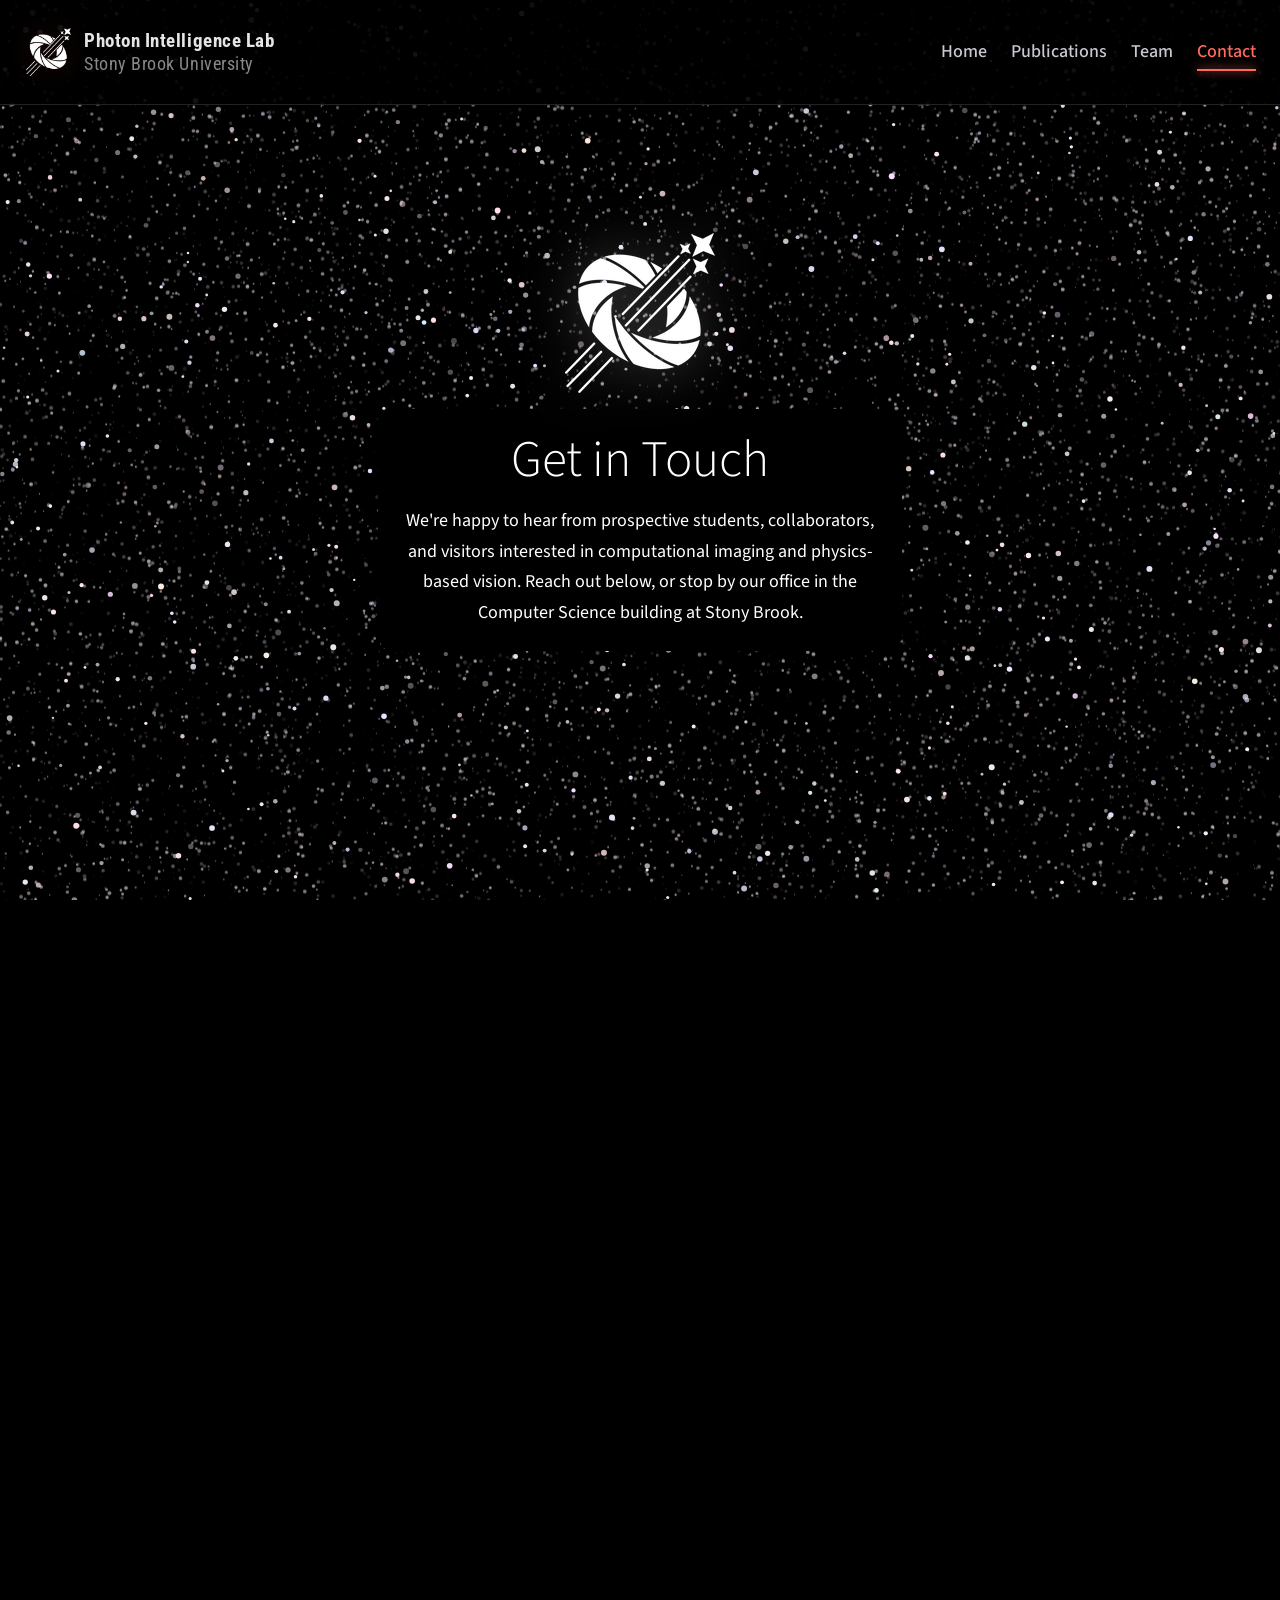
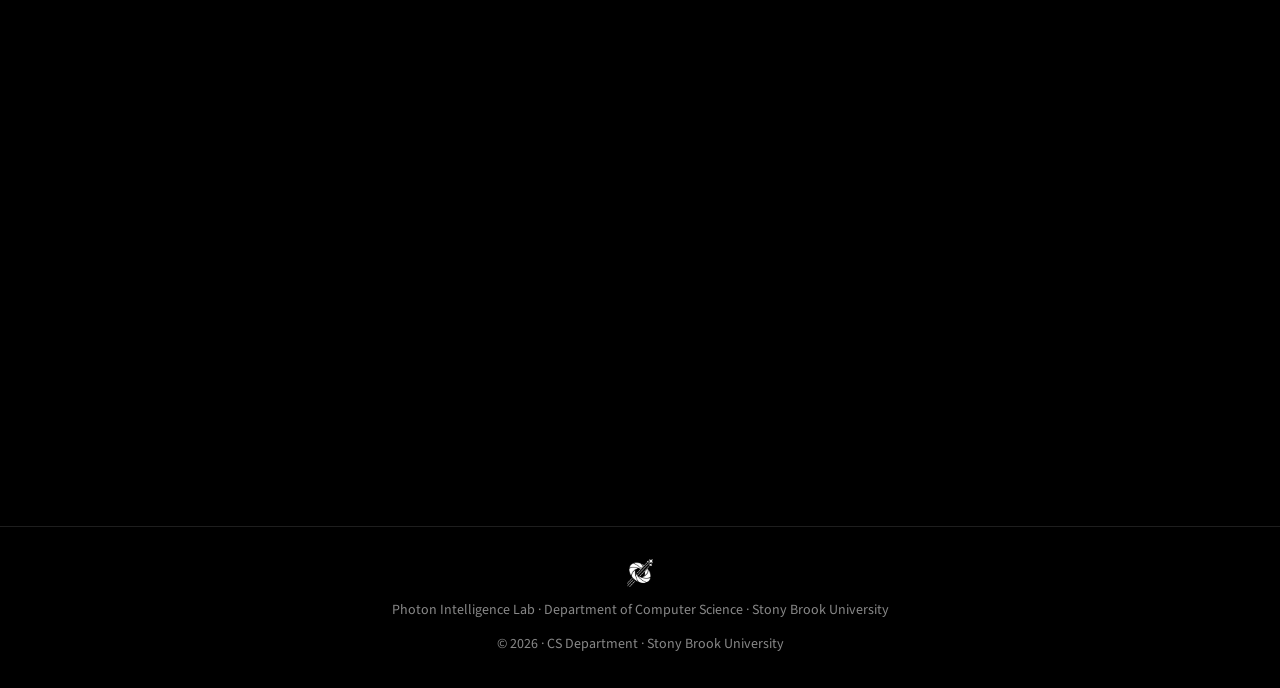
==== contact.html @ 475ad688 "Tag chips: wrap to two rows on team cards, wrap the publications explore box, and stop black scrollb" ====
<!DOCTYPE html>
<!-- data-theme, class="no-anim" and the inline background are set statically
     (not by JS) so first paint is already correct — see site-theme.css/js
     for what no-anim suppresses and when it's lifted. -->
<html lang="en" data-theme="dark" class="no-anim" style="background:#000">
<head>
  <meta charset="UTF-8">
  <meta name="viewport" content="width=device-width, initial-scale=1.0">
  <meta name="color-scheme" content="dark">
  <meta name="description" content="Contact the Photon Intelligence Lab (Φ Lab) at Stony Brook University — research in computational imaging, polarization, NLOS, and neural rendering.">
  <meta name="robots" content="noindex, nofollow">
  <title>Contact — Φ Lab | Photon Intelligence Lab</title>
  <link rel="preconnect" href="https://fonts.googleapis.com">
  <link rel="preconnect" href="https://fonts.gstatic.com" crossorigin>
  <link href="https://fonts.googleapis.com/css2?family=Source+Sans+3:wght@300;400;600;700&family=Roboto+Condensed:wght@400;700&display=optional" rel="stylesheet">
  <script src="https://unpkg.com/lucide@latest/dist/umd/lucide.js"></script>
  <style>
    /* ============= DESIGN TOKENS ============= */
    /* Art direction: Dark-mode photonics — scientific, futuristic, SBU-branded
       Palette: SBU Navy + Turquoise accent on near-black surfaces
       Typography: Cabinet Grotesk (display) + Inter (body) — clean technical feel
       Density: spacious, atmospheric */

    :root {
      --text-xs:   clamp(0.75rem,  0.7rem  + 0.25vw, 0.875rem);
      --text-sm:   clamp(0.875rem, 0.8rem  + 0.35vw, 1rem);
      --text-base: clamp(1rem,     0.95rem + 0.25vw, 1.125rem);
      --text-lg:   clamp(1.125rem, 1rem    + 0.75vw, 1.5rem);
      --text-xl:   clamp(1.5rem,   1.2rem  + 1.25vw, 2.25rem);
      --text-2xl:  clamp(2rem,     1.2rem  + 2.5vw,  3.5rem);
      --text-3xl:  clamp(2.5rem,   1rem    + 4vw,    5rem);

      --space-1:  0.25rem;
      --space-2:  0.5rem;
      --space-3:  0.75rem;
      --space-4:  1rem;
      --space-5:  1.25rem;
      --space-6:  1.5rem;
      --space-8:  2rem;
      --space-10: 2.5rem;
      --space-12: 3rem;
      --space-16: 4rem;
      --space-20: 5rem;
      --space-24: 6rem;
      --space-32: 8rem;

      --font-display: 'Cabinet Grotesk', 'Inter', sans-serif;
      --font-body: 'Inter', 'Helvetica Neue', sans-serif;
      --font-mono: 'JetBrains Mono', monospace;

      --radius-sm: 0.375rem;
      --radius-md: 0.5rem;
      --radius-lg: 0.75rem;
      --radius-xl: 1rem;
      --radius-full: 9999px;

      --transition-interactive: 180ms cubic-bezier(0.16, 1, 0.3, 1);

      /* Overridden by site-theme.css's :root (loaded after this block, same
         specificity) — kept in sync here only so this value isn't misleading
         to read; site-theme.css's --content-wide is the single source of
         truth every page's panel derives from. */
      --content-wide: 1280px;
    }

    /* Dark mode (primary) */
    :root, [data-theme="dark"] {
      --color-bg:             #000000;
      --color-surface:        #0a0a0a;
      --color-surface-2:      #111111;
      --color-surface-offset: #0d0d0d;
      --color-surface-dynamic: #1a1a1a;
      --color-divider:        #1f1f1f;
      --color-border:         #2a2a2a;
      --color-text:           #e5e5e5;
      --color-text-muted:     #888888;
      --color-text-faint:     #505050;
      --color-text-inverse:   #000000;
      --color-primary:        #1791AD;
      --color-primary-hover:  #20b2d4;
      --color-primary-active: #0e6f87;
      --color-primary-glow:   rgba(23, 145, 173, 0.15);
      --color-accent-red:     #990000;
      --color-accent-red-soft: rgba(153, 0, 0, 0.3);
      --shadow-sm: 0 1px 2px rgba(0,0,0,0.4);
      --shadow-md: 0 4px 12px rgba(0,0,0,0.5);
      --shadow-lg: 0 12px 32px rgba(0,0,0,0.6);
    }

    /* Light mode */
    [data-theme="light"] {
      --color-bg:             #f5f7fa;
      --color-surface:        #ffffff;
      --color-surface-2:      #f0f2f5;
      --color-surface-offset: #e8ecf0;
      --color-surface-dynamic: #dde2e8;
      --color-divider:        #d1d8e0;
      --color-border:         #c4cdd8;
      --color-text:           #0f1520;
      --color-text-muted:     #4a5568;
      --color-text-faint:     #8892a4;
      --color-text-inverse:   #f5f7fa;
      --color-primary:        #0e6f87;
      --color-primary-hover:  #0a5a6e;
      --color-primary-active: #084a5a;
      --color-primary-glow:   rgba(14, 111, 135, 0.1);
      --color-accent-red:     #990000;
      --color-accent-red-soft: rgba(153, 0, 0, 0.1);
      --shadow-sm: 0 1px 2px rgba(0,0,0,0.06);
      --shadow-md: 0 4px 12px rgba(0,0,0,0.08);
      --shadow-lg: 0 12px 32px rgba(0,0,0,0.12);
    }

    /* ============= BASE RESET ============= */
    *, *::before, *::after { box-sizing: border-box; margin: 0; padding: 0; }
    html {
      -webkit-font-smoothing: antialiased;
      -moz-osx-font-smoothing: grayscale;
      text-rendering: optimizeLegibility;
      scroll-behavior: smooth;
      scroll-padding-top: var(--space-16);
    }
    body {
      min-height: 100dvh;
      line-height: 1.6;
      font-family: var(--font-body);
      font-size: var(--text-base);
      color: var(--color-text);
      background-color: var(--color-bg);
      overflow-x: hidden;
    }
    img, picture, video, canvas, svg { display: block; max-width: 100%; height: auto; }
    input, button, textarea, select { font: inherit; color: inherit; }
    h1, h2, h3, h4, h5, h6 { text-wrap: balance; line-height: 1.15; }
    p, li, figcaption { text-wrap: pretty; max-width: 72ch; }
    ::selection { background: rgba(23, 145, 173, 0.3); color: var(--color-text); }
    :focus-visible { outline: 2px solid var(--color-primary); outline-offset: 3px; border-radius: var(--radius-sm); }
    @media (prefers-reduced-motion: reduce) {
      *, *::before, *::after { animation-duration: 0.01ms !important; animation-iteration-count: 1 !important; transition-duration: 0.01ms !important; scroll-behavior: auto !important; }
    }
    button { cursor: pointer; background: none; border: none; }
    a { color: var(--color-primary); text-decoration: none; transition: color var(--transition-interactive); }
    a:hover { color: var(--color-primary-hover); }
    .sr-only { position: absolute; width: 1px; height: 1px; padding: 0; margin: -1px; overflow: hidden; clip: rect(0,0,0,0); white-space: nowrap; border-width: 0; }


    /* ============= HEADER ============= */
    .header--scrolled { box-shadow: var(--shadow-md); }
    .header-actions { display: flex; align-items: center; gap: var(--space-4); }
    .theme-toggle {
      width: 36px; height: 36px;
      display: flex; align-items: center; justify-content: center;
      border-radius: var(--radius-md);
      color: var(--color-text-muted);
      transition: color var(--transition-interactive), background var(--transition-interactive);
    }
    .theme-toggle:hover { color: var(--color-text); background: var(--color-surface-dynamic); }

    /* ============= HERO ============= */
    .hero {
      position: relative;
      z-index: 1;
      min-height: 60vh;
      display: flex;
      flex-direction: column;
      align-items: center;
      justify-content: center;
      text-align: center;
      padding: clamp(var(--space-16), 10vw, var(--space-32)) var(--space-6);
    }
    .hero h1 {
      font-family: var(--font-display);
      font-size: var(--text-2xl);
      font-weight: 700;
      color: var(--color-text);
      margin-bottom: var(--space-4);
    }
    .hero p {
      font-size: var(--text-base);
      color: var(--color-text-muted);
      max-width: 52ch;
      margin: 0 auto;
      line-height: 1.7;
    }
    /* The heading + intro sit directly on the starfield backdrop; a tight,
       pure-black, fully-opaque rounded box (no border) keeps them legible
       over dense star clusters, matching the homepage hero treatment
       (.hv-hero-copy in src/home.css). */
    .hero-copy-box {
      background: #000;
      border-radius: 16px;
      padding: clamp(0.85rem, 2vw, 1.4rem) clamp(1.1rem, 2.4vw, 1.75rem);
      width: fit-content;
      max-width: 100%;
      margin: 0 auto;
    }
    .hero-copy-box h1,
    .hero-copy-box p {
      color: #ffffff;
    }

    /* ============= MAIN CONTENT ============= */
    .main-content {
      position: relative;
      z-index: 1;
      max-width: var(--content-wide);
      margin: 0 auto;
      padding: 0 var(--space-6) var(--space-16);
    }
    .content-grid {
      display: grid;
      grid-template-columns: 1fr 1fr;
      gap: var(--space-8);
      align-items: start;
    }
    @media (max-width: 768px) {
      .content-grid { grid-template-columns: 1fr; }
    }

    /* ============= CONTACT INFO PANEL ============= */
    .info-panel {
      display: flex;
      flex-direction: column;
      gap: var(--space-6);
    }
    .info-card {
      background: var(--color-surface);
      border: 1px solid var(--color-border);
      border-radius: var(--radius-lg);
      padding: var(--space-6);
      transition: border-color var(--transition-interactive), box-shadow var(--transition-interactive);
    }
    .info-card:hover {
      border-color: oklch(from var(--color-primary) l c h / 0.4);
      box-shadow: 0 0 20px var(--color-primary-glow);
    }
    .info-card h3 {
      font-family: var(--font-display);
      font-size: var(--text-lg);
      font-weight: 700;
      margin-bottom: var(--space-4);
      color: var(--color-text);
    }
    .profile-pic {
      width: 80px;
      height: 80px;
      border-radius: 50%;
      object-fit: cover;
      border: 2px solid var(--color-border);
      margin-bottom: var(--space-4);
      transition: border-color 0.3s ease, box-shadow 0.3s ease;
    }
    .info-card:hover .profile-pic {
      border-color: var(--color-primary);
      box-shadow: 0 0 16px var(--color-primary-glow);
    }
    .info-item {
      display: flex;
      align-items: flex-start;
      gap: var(--space-3);
      margin-bottom: var(--space-3);
    }
    .info-item:last-child { margin-bottom: 0; }
    .info-item .icon-wrap {
      flex-shrink: 0;
      width: 20px;
      height: 20px;
      color: var(--color-primary);
      margin-top: 2px;
    }
    .info-item .icon-wrap svg { width: 20px; height: 20px; }
    .info-item .info-text { color: var(--color-text-muted); font-size: var(--text-sm); line-height: 1.6; }
    .info-item .info-text strong { color: var(--color-text); font-weight: 600; }
    .info-item .info-text a { color: var(--color-primary); }

    /* Social links */
    .social-links {
      display: flex;
      gap: var(--space-3);
      margin-top: var(--space-4);
    }
    .social-link {
      display: flex;
      align-items: center;
      justify-content: center;
      width: 40px;
      height: 40px;
      border-radius: var(--radius-md);
      border: 1px solid var(--color-border);
      color: var(--color-text-muted);
      transition: color var(--transition-interactive), border-color var(--transition-interactive), background var(--transition-interactive), box-shadow var(--transition-interactive);
    }
    .social-link:hover {
      color: var(--color-primary);
      border-color: var(--color-primary);
      background: var(--color-primary-glow);
      box-shadow: 0 0 12px var(--color-primary-glow);
    }

    /* Positions badge / hiring section */
    .positions-banner {
      background: linear-gradient(135deg, var(--color-primary-glow), var(--color-accent-red-soft));
      border: 1px solid oklch(from var(--color-primary) l c h / 0.3);
      border-radius: var(--radius-lg);
      padding: var(--space-5) var(--space-6);
    }
    .hiring-headline-row {
      display: flex;
      align-items: flex-start;
      gap: var(--space-4);
    }
    .positions-banner .pulse-dot {
      width: 10px; height: 10px;
      margin-top: 0.4em;
      border-radius: 50%;
      background: #22c55e;
      box-shadow: 0 0 8px rgba(34, 197, 94, 0.5);
      animation: pulse-dot 2s ease-in-out infinite;
      flex-shrink: 0;
    }
    @keyframes pulse-dot {
      0%, 100% { box-shadow: 0 0 8px rgba(34, 197, 94, 0.5); }
      50% { box-shadow: 0 0 16px rgba(34, 197, 94, 0.8); }
    }
    .hiring-headline {
      font-size: var(--text-sm);
      color: var(--color-text);
      line-height: 1.5;
    }
    .positions-banner a { font-weight: 600; }
    .hiring-toggle {
      font: inherit;
      font-weight: 600;
      color: var(--color-primary);
      background: none;
      border: none;
      padding: 0;
      margin: 0;
      cursor: pointer;
      text-decoration: underline;
      text-underline-offset: 2px;
    }
    .hiring-toggle:hover,
    .hiring-toggle:focus-visible {
      color: var(--color-text);
    }
    .hiring-toggle:focus-visible {
      outline: 2px solid var(--color-primary);
      outline-offset: 2px;
      border-radius: 2px;
    }
    .hiring-details {
      display: flex;
      flex-direction: column;
      gap: var(--space-3);
      margin-top: var(--space-4);
      padding-top: var(--space-4);
      border-top: 1px solid oklch(from var(--color-primary) l c h / 0.2);
      animation: hiring-details-in 0.2s ease;
    }
    /* display:flex above outranks the UA [hidden]{display:none} rule, so the
       collapsed-by-default state needs this explicit override to actually hide. */
    .hiring-details[hidden] {
      display: none;
    }
    .hiring-details p {
      font-size: var(--text-sm);
      color: var(--color-text-muted);
      line-height: 1.6;
    }
    /* .hiring-details renders on the white .positions-banner card (see
       site-theme.css .page-contact .positions-banner), not on the dark
       surface --color-text was tuned for — pin the lead-in labels to the
       panel ink color so they don't wash out to near-white-on-white. */
    .hiring-details p strong { color: var(--panel-ink-strong, #101014); }
    @keyframes hiring-details-in {
      from { opacity: 0; transform: translateY(-4px); }
      to { opacity: 1; transform: translateY(0); }
    }

    /* ============= FORM PANEL ============= */
    .form-panel {
      background: var(--color-surface);
      border: 1px solid var(--color-border);
      border-radius: var(--radius-xl);
      overflow: hidden;
      transition: border-color var(--transition-interactive), box-shadow var(--transition-interactive);
      /* Align with the left column: stretch to the grid row's full height
         (the info column sets it) and let the embedded form fill the rest,
         so both columns share the same top AND bottom edge. */
      align-self: stretch;
      display: flex;
      flex-direction: column;
    }
    .form-panel:hover {
      border-color: oklch(from var(--color-primary) l c h / 0.3);
      box-shadow: 0 0 30px var(--color-primary-glow);
    }
    .form-header {
      padding: var(--space-6);
      border-bottom: 1px solid var(--color-divider);
    }
    .form-header h2 {
      font-family: var(--font-display);
      font-size: var(--text-xl);
      font-weight: 700;
      margin-bottom: var(--space-2);
    }
    .form-header p {
      font-size: var(--text-sm);
      color: var(--color-text-muted);
    }
    .form-embed {
      display: block; /* inline iframes add a stray baseline gap below */
      width: 100%;
      flex: 1 1 auto;
      min-height: 600px;
      border: none;
      background: transparent;
    }
    [data-theme="dark"] .form-embed {
      filter: invert(0.88) hue-rotate(180deg);
    }
    [data-theme="light"] .form-embed {
      filter: none;
    }
    .form-placeholder {
      padding: var(--space-8) var(--space-6);
      text-align: center;
      color: var(--color-text-muted);
    }
    .form-placeholder .form-icon {
      width: 48px; height: 48px;
      margin: 0 auto var(--space-4);
      color: var(--color-primary);
      opacity: 0.6;
    }
    .form-placeholder p { margin: 0 auto; font-size: var(--text-sm); }
    .form-placeholder .embed-instruction {
      font-family: var(--font-mono);
      font-size: var(--text-xs);
      color: var(--color-text-faint);
      background: var(--color-surface-offset);
      padding: var(--space-3) var(--space-4);
      border-radius: var(--radius-md);
      margin-top: var(--space-4);
      display: inline-block;
      word-break: break-all;
    }

    /* ============= FOOTER ============= */
    .footer {
      position: relative;
      z-index: 1;
      border-top: 1px solid var(--color-divider);
      padding: var(--space-8) var(--space-6);
      text-align: center;
    }
    .footer-inner {
      max-width: var(--content-wide);
      margin: 0 auto;
      display: flex;
      flex-direction: column;
      align-items: center;
      gap: var(--space-3);
    }
    .footer-logos {
      display: flex;
      align-items: center;
      gap: var(--space-4);
      opacity: 0.6;
    }
    .footer-logos img { height: 28px; width: auto; }
    .footer p {
      font-size: var(--text-xs);
      color: var(--color-text-faint);
    }
    .footer a {
      color: var(--color-text-muted);
      font-size: var(--text-xs);
    }

    /* ============= SCROLL REVEALS ============= */
    .fade-in { opacity: 1; }
    @supports (animation-timeline: scroll()) {
      .fade-in {
        opacity: 0;
        animation: reveal-fade linear both;
        animation-timeline: view();
        animation-range: entry 0% entry 100%;
      }
    }
    @keyframes reveal-fade { to { opacity: 1; } }

    /* Fallback for browsers without scroll-driven animations */
    @supports not (animation-timeline: scroll()) {
      .fade-in {
        opacity: 0;
        animation: simple-fade 0.6s cubic-bezier(0.16, 1, 0.3, 1) forwards;
      }
      .fade-in:nth-child(2) { animation-delay: 0.1s; }
      .fade-in:nth-child(3) { animation-delay: 0.2s; }
      @keyframes simple-fade { to { opacity: 1; } }
    }

    /* ============= MOBILE RESPONSIVE ============= */
    /* ============= MAP SECTION ============= */
    .map-section {
      margin-top: var(--space-8);
    }
    .map-card {
      background: var(--color-surface);
      border: 1px solid var(--color-border);
      border-radius: var(--radius-xl);
      overflow: hidden;
      transition: border-color var(--transition-interactive), box-shadow var(--transition-interactive);
    }
    .map-card:hover {
      border-color: oklch(from var(--color-primary) l c h / 0.3);
      box-shadow: 0 0 30px var(--color-primary-glow);
    }
    .map-header {
      padding: var(--space-6);
      border-bottom: 1px solid var(--color-divider);
      display: flex;
      align-items: center;
      gap: var(--space-3);
    }
    .map-header .icon-wrap {
      flex-shrink: 0;
      width: 24px;
      height: 24px;
      color: var(--color-primary);
    }
    .map-header h2 {
      font-family: var(--font-display);
      font-size: var(--text-xl);
      font-weight: 700;
    }
    .map-header p {
      font-size: var(--text-sm);
      color: var(--color-text-muted);
      margin-left: auto;
    }
    .map-embed {
      width: 100%;
      height: 400px;
      border: none;
      display: block;
    }

    @media (max-width: 768px) {
      .hero { min-height: 50vh; padding: var(--space-12) var(--space-4); }
      .main-content { padding: 0 var(--space-4) var(--space-12); }
      .content-grid { gap: var(--space-6); }
      .info-card { padding: var(--space-4); }
      .form-header { padding: var(--space-4); }
      .hiring-headline-row { flex-direction: column; text-align: center; }
      .map-embed { height: 300px; }
      .map-header { flex-wrap: wrap; }
      .map-header p { margin-left: 0; width: 100%; }
    }
  </style>
  <script src="./starfield-bg.js" defer></script>
  <script type="module" crossorigin src="./assets/site-theme-B9MVS1b2.js"></script>
  <link rel="stylesheet" crossorigin href="./assets/site-theme-DjAdJj0V.css">
</head>
<body class="page-contact" data-force-theme="dark">

  <!-- Skip to content -->
  <a href="#main" class="sr-only" style="position:absolute;z-index:999;">Skip to content</a>

  <!-- SVG Defs -->
  <svg width="0" height="0"><defs>
    <filter id="glow"><feGaussianBlur stdDeviation="3" result="blur"/>
      <feMerge><feMergeNode in="blur"/><feMergeNode in="SourceGraphic"/></feMerge></filter>
  </defs></svg>

  <!-- Header -->
  <header class="site-header" role="banner">
    <div class="site-header-inner">
      <a class="site-brand" href="index.html" aria-label="Photon Intelligence Lab home">
        <img class="site-brand-mark brand-on-dark" src="./images/brand/phi-mark-on-dark.png" alt="" aria-hidden="true"><img class="site-brand-mark brand-on-light" src="./images/brand/phi-mark-on-light.png" alt="" aria-hidden="true">
        <span class="site-brand-copy"><strong>Photon Intelligence Lab</strong>Stony Brook University</span>
      </a>
      <div class="site-header-actions">
        <nav>
          <ul class="site-nav-links" role="list">
            <li><a href="index.html">Home</a></li>
            <li><a href="publications.html">Publications</a></li>
            <li><a href="team.html">Team</a></li>
            <li><a href="contact.html" aria-current="page">Contact</a></li>
          </ul>
        </nav>
      </div>
    </div>
  </header>

  <!-- Hero Section -->
  <section class="hero">
    <img class="hero-mark" src="./images/brand/phi-mark-on-dark.png" alt="" aria-hidden="true">
    <div class="hero-copy-box">
      <h1>Get in Touch</h1>
      <p>We're happy to hear from prospective students, collaborators, and visitors interested in computational imaging and physics-based vision. Reach out below, or stop by our office in the Computer Science building at Stony Brook.</p>
    </div>
  </section>

  <!-- Main Content -->
  <main id="main" class="main-content">
    <div class="content-grid">

      <!-- Left: Info Panel -->
      <div class="info-panel">
        <!-- We are hiring now -->
        <div class="positions-banner fade-in">
          <div class="hiring-headline-row">
            <div class="pulse-dot"></div>
            <p class="hiring-headline"><strong>We are hiring at all levels:</strong> interns, visiting students, PhDs, and postdocs. Please read <button type="button" class="hiring-toggle" id="hiringToggle" aria-expanded="false" aria-controls="hiringDetails">this</button> if you are interested.</p>
          </div>
          <div id="hiringDetails" class="hiring-details" hidden>
            <p><strong>Prospective PhD students:</strong> Apply through the <a href="https://www.cs.stonybrook.edu/admissions/Graduate-Program" target="_blank" rel="noopener noreferrer">CS graduate admissions</a> and mention Akshat Dave in your Statement of Purpose. Please also fill out this <a href="https://forms.gle/UuUkLFzBd2gqnBpE7" target="_blank" rel="noopener noreferrer">interest form</a>.</p>
            <p><strong>Prospective postdocs and interns:</strong> Fill out the <a href="https://forms.gle/UuUkLFzBd2gqnBpE7" target="_blank" rel="noopener noreferrer">Google form</a> and email <a href="mailto:dave@cs.stonybrook.edu">dave@cs.stonybrook.edu</a> with your CV (subject: "Prospective Postdoc" or "Prospective Intern").</p>
            <p><strong>Current SBU students:</strong> Fill out the <a href="https://forms.gle/UuUkLFzBd2gqnBpE7" target="_blank" rel="noopener noreferrer">Google form</a> and email <a href="mailto:dave@cs.stonybrook.edu">dave@cs.stonybrook.edu</a> with your CV (subject: "SBU Student").</p>
          </div>
        </div>

        <!-- Principal Investigator -->
        <div class="info-card fade-in">
          <h3>Principal Investigator</h3>
          <img class="profile-pic" src="https://akshatdave.github.io/images/Crop_Akshat_Dave_DP.jpeg" alt="Prof. Akshat Dave" width="80" height="80">
          <div class="info-item">
            <div class="icon-wrap"><i data-lucide="user"></i></div>
            <div class="info-text"><strong>Prof. Akshat Dave</strong><br>Assistant Professor, Department of Computer Science</div>
          </div>
          <div class="info-item">
            <div class="icon-wrap"><i data-lucide="globe"></i></div>
            <div class="info-text"><a href="https://akshatdave.github.io" target="_blank" rel="noopener noreferrer">Portfolio</a></div>
          </div>
          <div class="info-item">
            <div class="icon-wrap"><i data-lucide="mail"></i></div>
            <div class="info-text"><a href="mailto:dave@cs.stonybrook.edu">dave@cs.stonybrook.edu</a></div>
          </div>
          
          <div class="info-item">
            <div class="icon-wrap"><i data-lucide="map-pin"></i></div>
            <div class="info-text">NCS 153, Department of Computer Science<br>Stony Brook University, NY 11794</div>
          </div>
        </div>

        <!-- Quick Links -->
        <div class="info-card fade-in">
          <h3>Find Us</h3>

          <div class="info-item">
            <div class="icon-wrap"><i data-lucide="book-open"></i></div>
            <div class="info-text"><a href="https://scholar.google.com/citations?user=akshat_dave" target="_blank" rel="noopener noreferrer">Google Scholar</a></div>
          </div>
          <div class="info-item">
            <div class="icon-wrap"><i data-lucide="github"></i></div>
            <div class="info-text"><a href="https://github.com/akshatdave" target="_blank" rel="noopener noreferrer">GitHub</a></div>
          </div>
          <div class="info-item">
            <div class="icon-wrap"><i data-lucide="video"></i></div>
            <div class="info-text"><a href="https://www.youtube.com/watch?v=V1j8jbg5kJE" target="_blank" rel="noopener noreferrer">TEDx Talk — Seeing the Invisible</a></div>
          </div>
          <div class="social-links">
            <a class="social-link" href="https://twitter.com/akshat_dave" target="_blank" rel="noopener noreferrer" aria-label="Twitter">
              <svg width="18" height="18" viewBox="0 0 24 24" fill="currentColor"><path d="M18.244 2.25h3.308l-7.227 8.26 8.502 11.24H16.17l-5.214-6.817L4.99 21.75H1.68l7.73-8.835L1.254 2.25H8.08l4.713 6.231zm-1.161 17.52h1.833L7.084 4.126H5.117z"/></svg>
            </a>
            <a class="social-link" href="https://www.linkedin.com/in/akshat-dave-54baa781/" target="_blank" rel="noopener noreferrer" aria-label="LinkedIn">
              <svg width="18" height="18" viewBox="0 0 24 24" fill="currentColor"><path d="M20.447 20.452h-3.554v-5.569c0-1.328-.027-3.037-1.852-3.037-1.853 0-2.136 1.445-2.136 2.939v5.667H9.351V9h3.414v1.561h.046c.477-.9 1.637-1.85 3.37-1.85 3.601 0 4.267 2.37 4.267 5.455v6.286zM5.337 7.433c-1.144 0-2.063-.926-2.063-2.065 0-1.138.92-2.063 2.063-2.063 1.14 0 2.064.925 2.064 2.063 0 1.139-.925 2.065-2.064 2.065zm1.782 13.019H3.555V9h3.564v11.452zM22.225 0H1.771C.792 0 0 .774 0 1.729v20.542C0 23.227.792 24 1.771 24h20.451C23.2 24 24 23.227 24 22.271V1.729C24 .774 23.2 0 22.222 0h.003z"/></svg>
            </a>
          </div>
        </div>

      </div>

      <!-- Right: Embedded Google Form -->
      <div class="form-panel fade-in">
        <div class="form-header">
          <h2>Interest form</h2>
          <!-- <p>Fill out the form below and we'll get back to you.</p> -->
        </div>
        <iframe
          class="form-embed"
          src="https://docs.google.com/forms/d/e/1FAIpQLScRQPhUmhLOdRgiVrB5oZMuv2mc0BLbe79pxqGqEh91uYHwRA/viewform?embedded=true"
          title="Φ Lab Contact Form"
          frameborder="0"
          marginheight="0"
          marginwidth="0"
          loading="lazy"
        >Loading…</iframe>
      </div>
    </div>

    <!-- Map Section -->
    <div class="map-section fade-in">
      <div class="map-card">
        <div class="map-header">
          <div class="icon-wrap"><i data-lucide="map-pin"></i></div>
          <h2>Visit Us</h2>
          <p>New Computer Science Building · Stony Brook University</p>
        </div>
        <iframe
          class="map-embed"
          src="https://www.google.com/maps/embed?pb=!1m18!1m12!1m3!1d3020.267!2d-73.1285!3d40.9126!2m3!1f0!2f0!3f0!3m2!1i1024!2i768!4f13.1!3m3!1m2!1s0x89e8c9e5b7d1c5e7%3A0x2c6e3e2a1c8b4a0f!2sNew%20Computer%20Science%20Building%2C%20Stony%20Brook%20University!5e0!3m2!1sen!2sus!4v1710600000000!5m2!1sen!2sus"
          title="New Computer Science Building — Stony Brook University"
          allowfullscreen=""
          loading="lazy"
          referrerpolicy="no-referrer-when-downgrade"
        ></iframe>
      </div>
    </div>
  </main>

  <!-- Footer -->
  <footer class="site-footer">
    <div class="site-footer-inner">
      <img class="site-footer-mark brand-on-dark" src="./images/brand/phi-mark-on-dark.png" alt="" aria-hidden="true"><img class="site-footer-mark brand-on-light" src="./images/brand/phi-mark-on-light.png" alt="" aria-hidden="true">
      <p>Photon Intelligence Lab · Department of Computer Science · Stony Brook University</p>
      <p>&copy; <span class="footer-year"></span> · <a href="https://www.cs.stonybrook.edu" target="_blank" rel="noopener noreferrer">CS Department</a> · <a href="https://www.stonybrook.edu" target="_blank" rel="noopener noreferrer">Stony Brook University</a></p>
    </div>
  </footer>
  <script>document.querySelectorAll('.footer-year').forEach(function (el) { el.textContent = new Date().getFullYear(); });</script>

  <script>
    // ============= HEADER SCROLL =============
    (function(){
      const header = document.querySelector('.site-header');
      if (!header) return;
      let lastY = 0;
      window.addEventListener('scroll', () => {
        const y = window.scrollY;
        header.classList.toggle('header--scrolled', y > 20);
        lastY = y;
      }, { passive: true });
    })();


    // ============= LUCIDE ICONS =============
    lucide.createIcons();

    // ============= HIRING DETAILS TOGGLE =============
    (function(){
      const toggle = document.getElementById('hiringToggle');
      const panel = document.getElementById('hiringDetails');
      if (!toggle || !panel) return;
      toggle.addEventListener('click', () => {
        const expanded = toggle.getAttribute('aria-expanded') === 'true';
        toggle.setAttribute('aria-expanded', String(!expanded));
        panel.hidden = expanded;
      });
    })();
  </script>
</body>
</html>
---- assets/site-theme-DjAdJj0V.css ----
:root{--text-xs: clamp(.75rem, .7rem + .25vw, .875rem);--text-sm: clamp(.875rem, .8rem + .35vw, 1rem);--text-base: clamp(1rem, .95rem + .25vw, 1.125rem);--text-lg: clamp(1.125rem, 1rem + .75vw, 1.5rem);--text-xl: clamp(1.5rem, 1.2rem + 1.25vw, 2.25rem);--text-2xl: clamp(2rem, 1.2rem + 2.5vw, 3.5rem);--text-3xl: clamp(2.5rem, 1rem + 4vw, 5rem);--space-2: .5rem;--space-3: .75rem;--space-4: 1rem;--space-6: 1.5rem;--space-8: 2rem;--space-12: 3rem;--space-16: 4rem;--font-display: "Myriad Pro", "Source Sans 3", "Segoe UI", "Open Sans", Arial, sans-serif;--font-body: "Myriad Pro", "Source Sans 3", "Segoe UI", "Open Sans", Arial, sans-serif;--font-condensed: "Myriad Pro Condensed", "Myriad Pro", "Roboto Condensed", "Arial Narrow", sans-serif;--font-mono: "Myriad Pro", "Source Sans 3", "Segoe UI", Arial, sans-serif;--radius-sm: 0;--radius-md: 0;--radius-lg: 0;--radius-xl: 0;--radius-full: 0;--content-wide: 1280px;--header-height: 104px;--transition-interactive: .18s cubic-bezier(.16, 1, .3, 1);--sbu-red: #990000;--sbu-dark-red: #6b000d;--sbu-bright-red: #d52027;--sbu-dark-gray: #4b4b4b;--sbu-medium-gray: #828282;--sbu-light-gray: #bebebe;--panel-ink: #17171c;--panel-ink-strong: #101014;--panel-ink-muted: #5a5a66;--panel-hairline: rgba(0, 0, 0, .12);--nav-link-color: #c7c8d0;--nav-link-hover-color: #ff6a5c}:root,[data-theme=dark]{--color-bg: #000000;--color-surface: #0a0a0a;--color-surface-2: #111111;--color-surface-offset: #0d0d0d;--color-surface-dynamic: #1a1a1a;--color-divider: #1f1f1f;--color-border: #2a2a2a;--color-text: #e5e5e5;--color-text-muted: #888888;--color-text-faint: #505050;--color-text-inverse: #000000;--color-primary: #d52027;--color-primary-hover: #e8564d;--color-primary-active: #990000;--color-primary-glow: rgba(213, 32, 39, .18);--color-accent-red: #990000;--shadow-sm: 0 1px 2px rgba(0, 0, 0, .4);--shadow-md: 0 4px 12px rgba(0, 0, 0, .5);--shadow-lg: 0 12px 32px rgba(0, 0, 0, .6)}[data-theme=light]{--color-bg: #f5f7fa;--color-surface: #ffffff;--color-surface-2: #f0f2f5;--color-surface-offset: #e8ecf0;--color-surface-dynamic: #dde2e8;--color-divider: #d1d8e0;--color-border: #c4cdd8;--color-text: #0f1520;--color-text-muted: #4a5568;--color-text-faint: #8892a4;--color-text-inverse: #f5f7fa;--color-primary: #990000;--color-primary-hover: #6b000d;--color-primary-active: #6b000d;--color-primary-glow: rgba(153, 0, 0, .1);--color-accent-red: #990000;--shadow-sm: 0 1px 2px rgba(0, 0, 0, .06);--shadow-md: 0 4px 12px rgba(0, 0, 0, .08);--shadow-lg: 0 12px 32px rgba(0, 0, 0, .12)}html{color-scheme:dark;scroll-behavior:smooth;scroll-padding-top:calc(var(--header-height) + 8px);overflow-x:clip}html[data-theme=light]{color-scheme:light}html.no-anim,html.no-anim *{transition:none!important}body{min-height:100dvh;margin:0;font-family:var(--font-body)!important;font-size:var(--text-base);line-height:1.6;color:var(--color-text)!important;background:var(--color-bg)!important;-webkit-font-smoothing:antialiased;text-rendering:optimizeLegibility}h1,h2,h3,h4,h5,h6{font-family:var(--font-display)!important;color:var(--color-text);text-wrap:balance}a{transition:color var(--transition-interactive),border-color var(--transition-interactive),background var(--transition-interactive)}::selection{background:#d520274d;color:var(--color-text)}:focus-visible{outline:2px solid var(--color-primary);outline-offset:3px}@keyframes phi-starfield-in{0%{opacity:0}to{opacity:1}}#starfield-bg{position:fixed;top:0;right:0;bottom:0;left:0;z-index:0;pointer-events:none;opacity:0;animation:phi-starfield-in .9s ease-out forwards}main{position:relative;z-index:1}.site-header{position:sticky;top:0;z-index:1000;padding:26px var(--space-6);background:#000000eb;border-bottom:1px solid rgba(242,242,244,.14);transition:box-shadow var(--transition-interactive);transform:translateZ(0)}.site-header--scrolled{box-shadow:var(--shadow-md)}.site-header-inner{width:min(100%,var(--content-wide));min-height:52px;margin:0 auto;display:flex;align-items:center;justify-content:space-between;gap:var(--space-6)}.site-brand{display:flex;align-items:center;gap:var(--space-3);color:var(--color-text)!important;text-decoration:none;flex:0 0 auto}.site-brand-mark{width:48px;height:48px;color:var(--color-primary);filter:drop-shadow(0 0 14px var(--color-primary-glow))}img.site-brand-mark,img.site-footer-mark{object-fit:contain}[data-theme=light] .brand-on-dark{display:none}html:not([data-theme=light]) .brand-on-light{display:none}.site-brand-copy{font-family:var(--font-condensed);font-stretch:condensed;font-size:var(--text-base);line-height:1.25;letter-spacing:.03em;color:var(--color-text-muted)}.site-brand-copy strong{display:block;color:var(--color-text);font-weight:700;font-size:1.08em}.site-header-actions{display:flex;align-items:center;gap:var(--space-4)}.site-header nav{display:block!important;position:static!important;height:auto!important;padding:0!important;background:transparent!important}.site-header nav ul{display:flex;align-items:center;gap:clamp(.8rem,2vw,1.5rem);margin:0;padding:0;list-style:none}.site-nav-links{display:flex;align-items:center;gap:clamp(.8rem,2vw,1.5rem);margin:0;padding:0;list-style:none}.site-nav-links a{position:relative;color:var(--nav-link-color)!important;font-size:var(--text-base);font-weight:500;text-decoration:none}.site-nav-links a:hover,.site-nav-links a[aria-current=page]{color:var(--nav-link-hover-color)!important}.site-nav-links a[aria-current=page]:after{content:"";position:absolute;left:0;right:0;bottom:-.45rem;height:2px;background:var(--nav-link-hover-color);box-shadow:0 0 10px var(--nav-link-hover-color)}.theme-toggle{width:40px;height:40px;padding:0;display:grid;place-items:center;border:0;color:var(--color-text-muted);background:transparent;cursor:pointer}.theme-toggle:hover{color:var(--color-text);background:var(--color-surface-dynamic)}.site-footer{position:relative;z-index:2;margin-top:auto;padding:var(--space-8) var(--space-6);color:var(--color-text-muted);background:#0009;border-top:1px solid rgba(242,242,244,.12);text-align:center}.site-footer-inner{width:min(100%,var(--content-wide));margin:0 auto;display:grid;justify-items:center;gap:var(--space-3)}.site-footer-mark{width:28px;height:28px;color:var(--color-primary)}.site-footer p{margin:0;max-width:none;font-size:var(--text-xs)}.site-footer a{color:var(--color-text-muted);text-decoration:none}.site-footer a:hover{color:var(--color-primary)}.phi-tag{display:inline-block;padding:.28em .8em;border-radius:8px;font-size:.82rem;font-weight:600;line-height:1.35;white-space:nowrap;text-decoration:none}a.phi-tag:hover{filter:brightness(.94)}.phi-tag--imaging{background:#f0d6c2;color:#6a4222}.phi-tag--light-transport{background:#d7e6dd;color:#2e5a41}.phi-tag--machine-learning{background:#cbe3f7;color:#1d4e79}.phi-tag--application{background:#e8dbf2;color:#5b3a80}.phi-tag-row{display:flex;flex-wrap:wrap;gap:.4rem;max-width:100%}.phi-scroll-light{scrollbar-width:thin;scrollbar-color:rgba(15,34,44,.3) transparent}.phi-scroll-light::-webkit-scrollbar{width:6px;height:6px}.phi-scroll-light::-webkit-scrollbar-track{background:transparent}.phi-scroll-light::-webkit-scrollbar-thumb{background:#0f222c47;border-radius:999px}.phi-scroll-light::-webkit-scrollbar-thumb:hover{background:#0f222c73}.page-publications{--bg: var(--color-bg);--bg-2: var(--color-bg);--surface: #ffffff;--surface-strong: #ffffff;--border: var(--panel-hairline);--text: var(--panel-ink);--muted: var(--panel-ink-muted);--accent: var(--sbu-red);--accent-2: var(--sbu-red);--shadow: none;--radius: 0}.page-publications .hero,.page-publications .content{width:min(calc(100% - 2rem),var(--content-wide))}.page-publications .hero h1,.page-publications .year-heading{display:inline-block;width:fit-content;font-weight:300;color:#fff;background:#000;border-radius:16px;padding:.35em .8em}.page-publications .hero p{color:#c9c5d4}.page-publications .eyebrow{color:var(--sbu-bright-red);background:#d520271f;border-radius:0}.page-publications .toolbar{background:transparent;box-shadow:none}.page-publications .publication-card{background:#fff;color:var(--panel-ink);border:none;border-radius:0;box-shadow:none}.page-publications .search-bar{background:#fff;border:1px solid rgba(0,0,0,.25);border-radius:999px}.page-publications .search-bar:focus-within{border-color:var(--sbu-red)}.page-publications .search{color:var(--panel-ink);background:transparent;border:none;border-radius:999px}.page-publications .search-submit{background:var(--sbu-red);color:#fff}.page-publications .search::placeholder{color:#8a8a92}.page-publications .publication-title{color:var(--panel-ink-strong);font-weight:600}.page-publications .publication-venue{color:var(--panel-ink)}.page-publications .author-last-name{color:var(--panel-ink-strong)}.page-publications .publication-type{color:var(--sbu-red);background:#99000012;border-radius:0}.page-publications .chip-link{color:var(--sbu-red);background:#9900000a;border:1px solid rgba(153,0,0,.35);border-radius:0}.page-publications .chip-link:hover{border-color:var(--sbu-red)}.page-publications .abstract-summary{color:var(--sbu-red)}.page-publications .abstract-details{border-top-color:var(--panel-hairline)}.page-publications .empty-state,.page-publications .loading-state{background:#fff;color:var(--panel-ink-muted);border:1px dashed rgba(0,0,0,.3);border-radius:0}.page-research{--bg: var(--color-bg);--surface: #ffffff;--surface2: #f4f4f6;--text: var(--panel-ink);--muted: var(--panel-ink-muted);--y: var(--sbu-bright-red);--b: var(--sbu-red);--bd: var(--panel-hairline);--chrome-bg: rgba(0, 0, 0, .62);--chrome-text: var(--color-text);--chrome-muted: var(--color-text-muted);--blue-text: var(--sbu-red);--green-text: var(--sbu-dark-red)}.page-research .sub-tabs{background:#fff;border:none;border-radius:0;box-shadow:0 4px 24px #00000080}.page-research .sub-tabs a{color:var(--panel-ink-muted);border-radius:0}.page-research .sub-tabs a:hover{color:var(--panel-ink);background:#9900000f}.page-research .sub-tabs a.active{color:var(--sbu-red);background:#99000014;border-color:#9006}.page-research .hero,.page-research .section-block,.page-research .methods-diagram,.page-research .app-card,.page-research .block{background:#fff;color:var(--panel-ink);border:none;border-radius:0;box-shadow:none}.page-research .hero:before,.page-research .hero:after{display:none}.page-research .hero h1{font-weight:300}.page-research .panel{border-radius:0}.page-research .tools-panel,.page-research .outcomes-panel{background:#f7f7f9;border:1px solid var(--panel-hairline)}.page-research .tools-panel .panel-title{color:var(--sbu-red)}.page-research .outcomes-panel .panel-title{color:var(--sbu-dark-red)}.page-research .tool-item,.page-research .app-item{background:#fff;border:1px solid var(--panel-hairline);border-radius:0}.page-research .tool-item:hover,.page-research .app-item:hover{background:#9900000a;border-color:#9006;box-shadow:none}.page-research .tool-icon img{filter:none}.page-research .core-logo-box{background:#fff;border:1px solid var(--panel-hairline);border-radius:0;box-shadow:none}.page-research h1,.page-research h2,.page-research h3,.page-research p,.page-research li{color:var(--panel-ink)}.page-research .hero h1{color:var(--panel-ink-strong)}.page-research h2,.page-research h3{color:var(--panel-ink-strong);font-weight:600}.page-research .tagline,.page-research p.detail,.page-research p.intro{color:var(--panel-ink-muted)}.page-research .methods-content ol li{background:#f7f7f9;border:1px solid var(--panel-hairline);border-radius:0;color:#3f3f46}.page-research .methods-content ol li:before{background:#99000014;border:1px solid rgba(153,0,0,.35);border-radius:0;color:var(--sbu-red)}.page-research .methods-content ol li strong{color:var(--panel-ink-strong)}.page-research .methods-content ol li a{color:var(--sbu-red);border-bottom-color:#9900004d}.page-research .methods-diagram{border:1px solid var(--panel-hairline);background:#fff}.page-research .theme-vocab{color:var(--panel-ink-muted);border-top-color:var(--panel-hairline)}.page-research .theme-vocab strong{color:var(--panel-ink)}.page-research .viz,.page-research .banner,.page-research .block-img{border-radius:0;border-color:#0003}.page-research .block p.lead{color:var(--panel-ink)}.page-research .block p.detail{color:#3f3f46}.page-research .tags-label{color:var(--panel-ink-muted)}.page-research .tags{background:#f7f7f9;border-top:1px solid var(--panel-hairline)}.page-research .tag{color:var(--panel-ink-muted);background:#fff;border:1px solid rgba(0,0,0,.18);border-radius:0}.page-research .app-card .short{color:var(--panel-ink-muted)}.page-research .em-blue{color:var(--sbu-red)}.page-research .em-green{color:var(--sbu-dark-red)}.page-team{--base: var(--text-base);--name-size: 1.1rem;--year-size: .95rem;--tag-size: .88rem;--accent: var(--sbu-red);--dark-gray: #3f3f46;--mid-gray: var(--panel-ink-muted);--tag-bg: rgba(153, 0, 0, .07);--card-bg: #ffffff;--page-bg: transparent}.page-team main{width:min(100%,var(--content-wide));min-height:calc(100vh - 220px)}.page-team .card-grid{gap:var(--space-6)}.page-team .card-front,.page-team .card-back{color:var(--panel-ink);border:none;border-radius:0;box-shadow:none}.page-team .card-wrapper:hover .card-front,.page-team .card-wrapper:hover .card-back{box-shadow:0 0 28px #ffffff38}.page-team .card-name,.page-team .card-back-name{color:var(--panel-ink-strong)}.page-team .card-photo{border:1px solid var(--panel-hairline);border-radius:0}.page-team .tag{background:#99000012;color:var(--sbu-red);border:1px solid rgba(153,0,0,.3);border-radius:0}.page-team .tag:hover{background:#99000026}.page-team .tag-dot.active{background:var(--sbu-red)}.page-team #loading{color:var(--color-text-muted)}.page-contact .hero h1{font-weight:300}.page-contact .hero-mark{width:clamp(96px,12vw,150px);height:auto;margin:0 auto var(--space-4);filter:drop-shadow(0 0 28px rgba(255,255,255,.25))}.page-contact .info-card,.page-contact .form-panel,.page-contact .map-card{background:#fff;color:var(--panel-ink);border:none;border-radius:0;box-shadow:none}.page-contact .info-card:hover,.page-contact .form-panel:hover,.page-contact .map-card:hover{border:none;box-shadow:0 0 28px #ffffff2e}.page-contact .info-card h3,.page-contact .form-header h2,.page-contact .map-header h2{color:var(--panel-ink-strong);font-weight:600}.page-contact .info-item .info-text{color:#3f3f46}.page-contact .info-item .info-text strong{color:var(--panel-ink-strong)}.page-contact .info-item .info-text a,.page-contact .positions-banner a{color:var(--sbu-red)}.page-contact .info-item .info-text a:hover,.page-contact .positions-banner a:hover{color:var(--sbu-dark-red)}.page-contact .info-item .icon-wrap{color:var(--sbu-red)}.page-contact .profile-pic{border-radius:0;border-color:var(--panel-hairline)}.page-contact .info-card:hover .profile-pic{border-color:#99000080;box-shadow:none}.page-contact .social-link{color:var(--panel-ink-muted);border:1px solid rgba(0,0,0,.2);border-radius:0}.page-contact .social-link:hover{color:var(--sbu-red);border-color:var(--sbu-red);background:#9900000f;box-shadow:none}.page-contact .positions-banner{background:#fff;color:var(--panel-ink);border:none;border-left:3px solid var(--sbu-red);border-radius:0}.page-contact .positions-banner p{color:var(--panel-ink)}.page-contact .positions-banner .pulse-dot{background:var(--sbu-bright-red);box-shadow:0 0 8px #d5202799;border-radius:0}.page-contact .form-header{border-bottom:1px solid var(--panel-hairline)}.page-contact .form-header p{color:var(--panel-ink-muted)}.page-contact .form-embed{filter:none!important;background:#fff}.page-contact .map-header{border-bottom:1px solid var(--panel-hairline)}.page-contact .map-header .icon-wrap{color:var(--sbu-red)}.page-contact .map-header p{color:var(--panel-ink-muted)}.page-contact .keyword-tag--blue:hover,.page-contact .keyword-tag--orange:hover,.page-contact .keyword-tag--green:hover{border-color:var(--sbu-bright-red);color:var(--sbu-bright-red);background:#d520271a;box-shadow:0 0 14px #d5202733}@media (max-width: 820px){.site-header{padding-inline:var(--space-4)}.site-brand-copy{display:none}.site-nav-links{gap:.8rem}.site-nav-links a{font-size:.8rem}.page-home .main-content{padding-inline:var(--space-4)}}@media (max-width: 620px){.site-header-inner{align-items:flex-start}.site-header-actions{width:100%;justify-content:flex-end}.site-nav-links{display:grid;grid-template-columns:repeat(3,auto);justify-content:end}.site-nav-links a[aria-current=page]:after{display:none}}@media (prefers-reduced-motion: reduce){*,*:before,*:after{scroll-behavior:auto!important;transition-duration:.01ms!important;animation-duration:.01ms!important}}
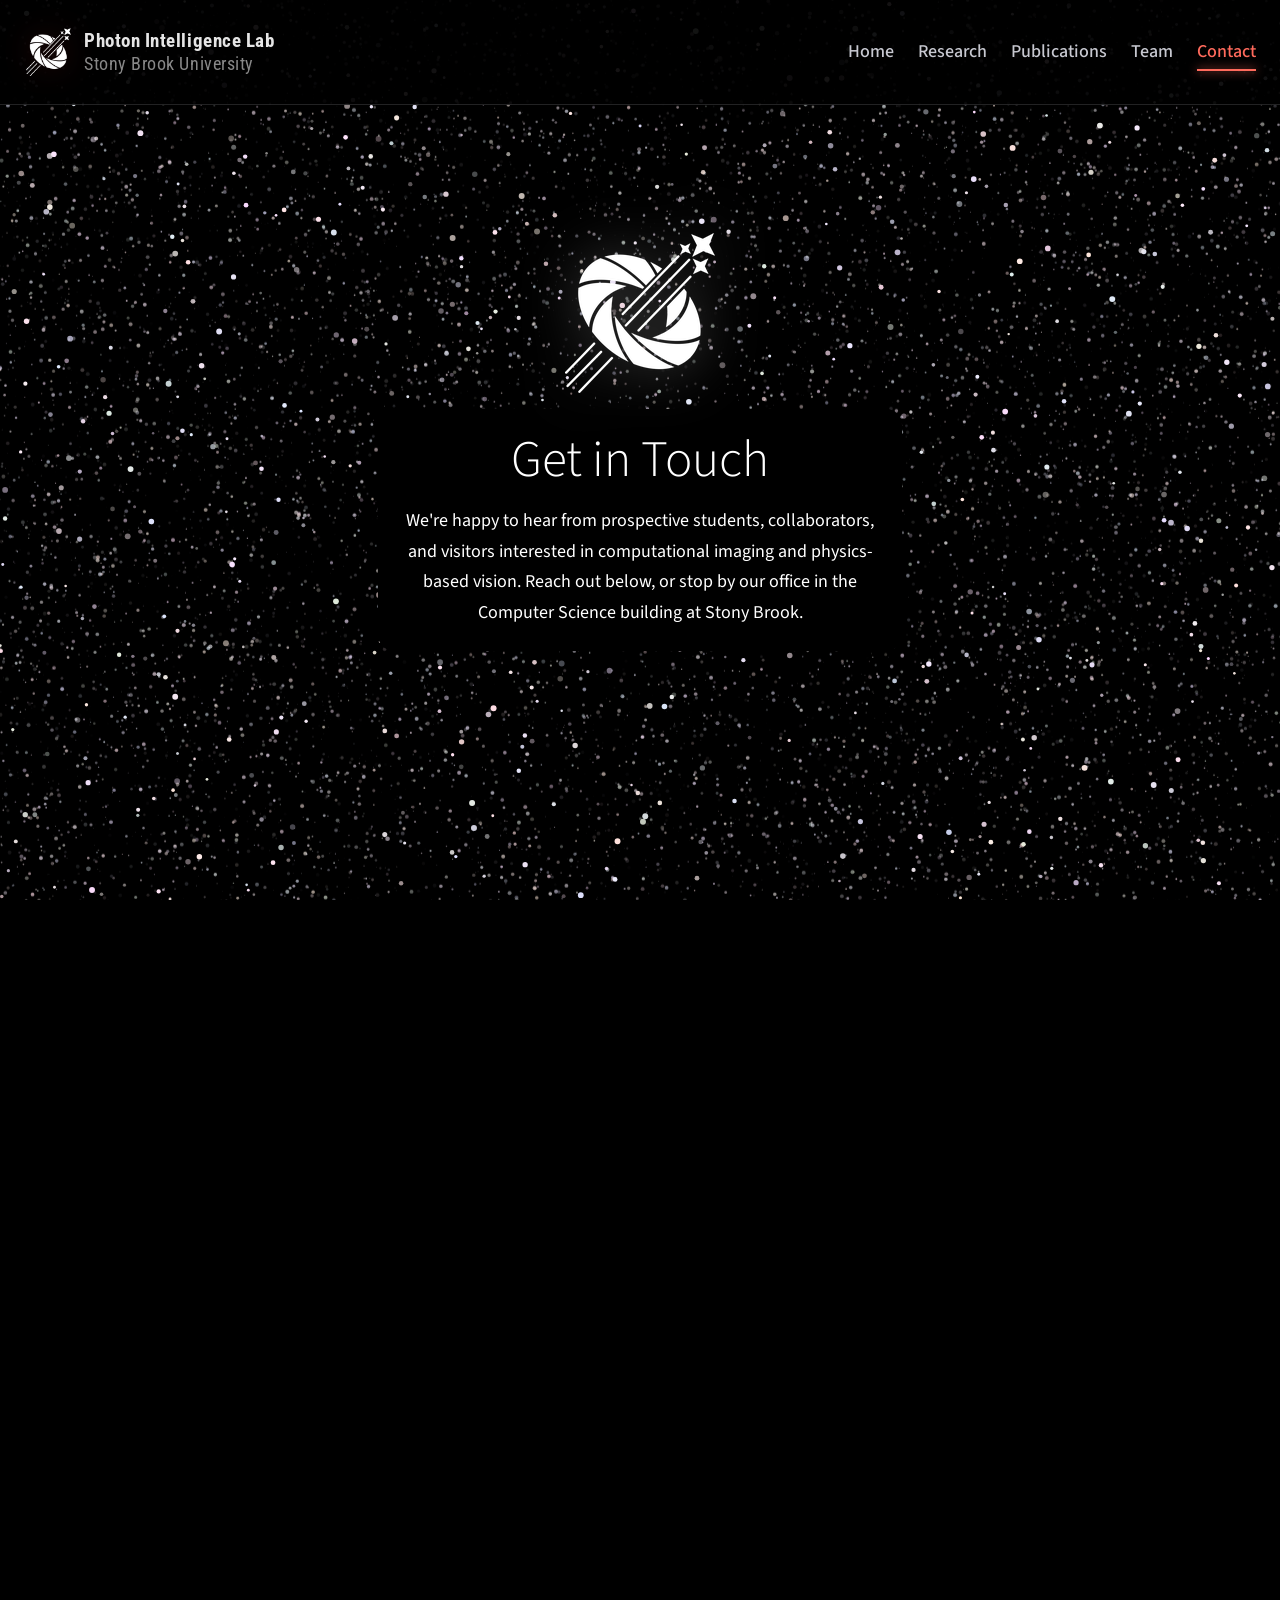
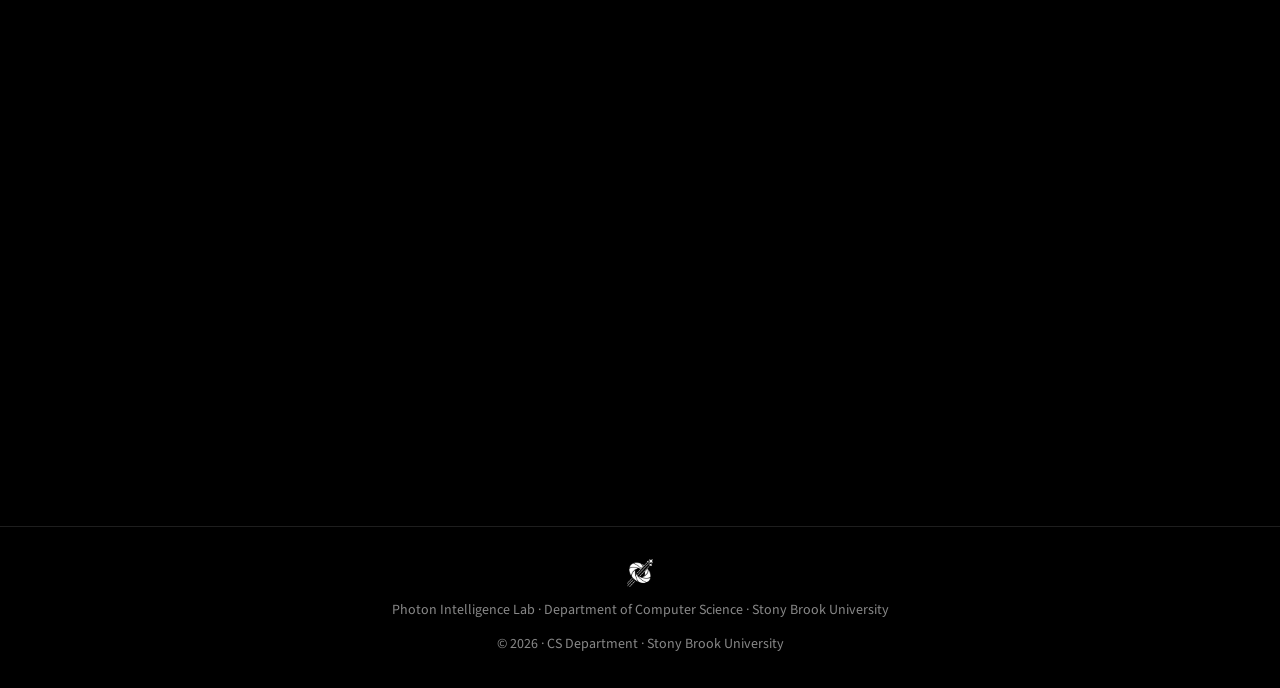
==== commit 5221d341: "Deploy site from lab-website@e5e6213 Co-Authored-By: Claude Fable 5 <noreply@anthropic.com>" ====
--- a/contact.html
+++ b/contact.html
@@ -587,6 +587,7 @@
         <nav>
           <ul class="site-nav-links" role="list">
             <li><a href="index.html">Home</a></li>
+            <li><a href="research.html">Research</a></li>
             <li><a href="publications.html">Publications</a></li>
             <li><a href="team.html">Team</a></li>
             <li><a href="contact.html" aria-current="page">Contact</a></li>
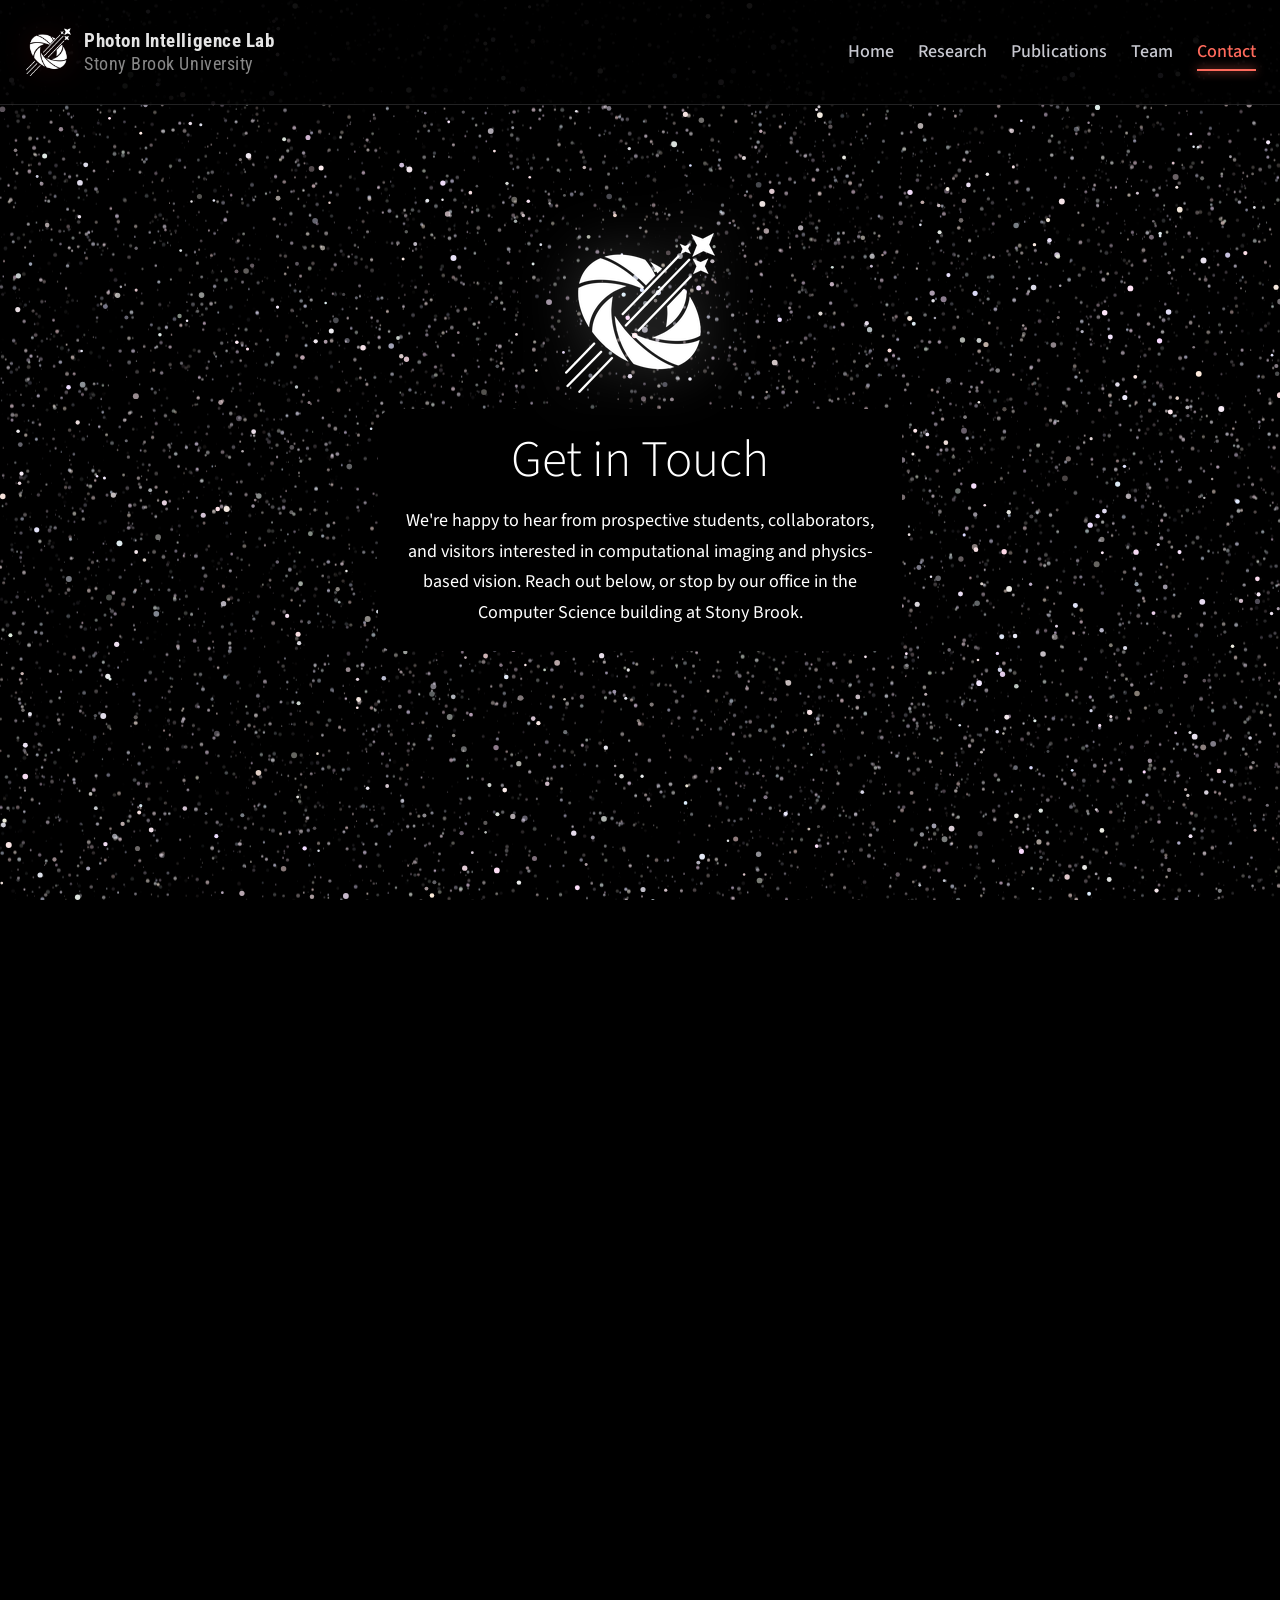
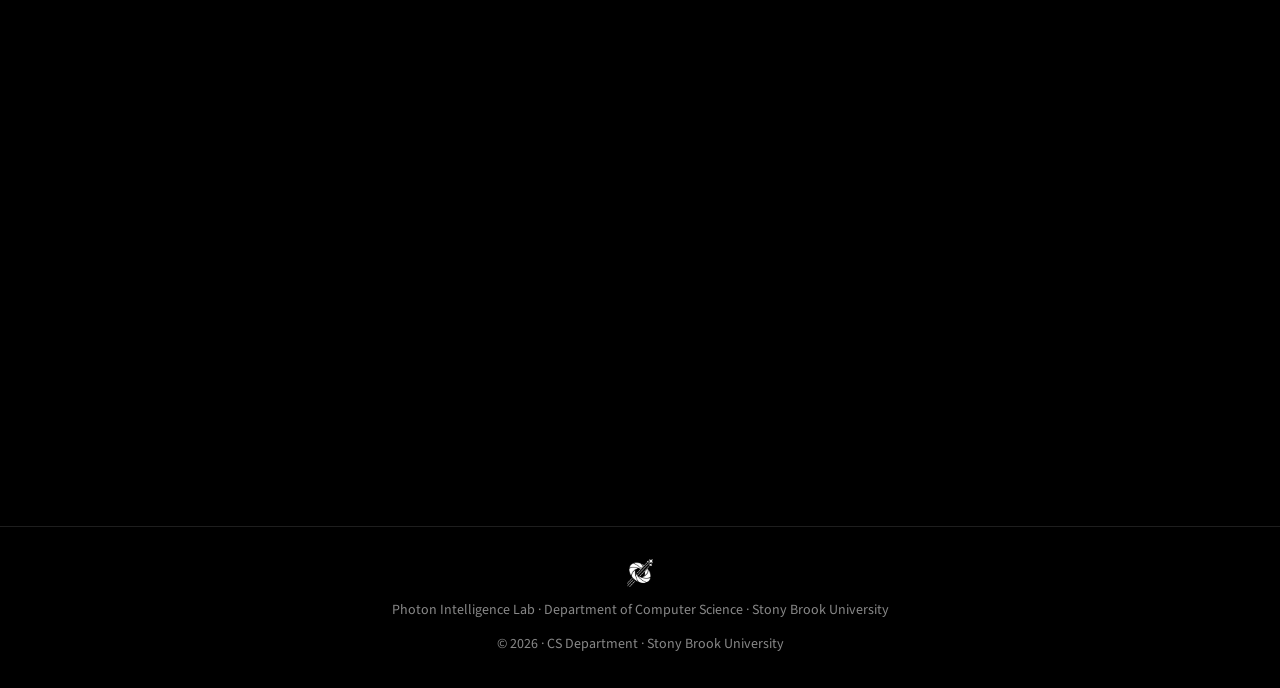
==== commit f60819f9: "Deploy site from lab-website@84a2cac Co-Authored-By: Claude Fable 5 <noreply@anthropic.com>" ====
--- a/contact.html
+++ b/contact.html
@@ -562,19 +562,13 @@
     }
   </style>
   <script src="./starfield-bg.js" defer></script>
-  <script type="module" crossorigin src="./assets/site-theme-B9MVS1b2.js"></script>
-  <link rel="stylesheet" crossorigin href="./assets/site-theme-DjAdJj0V.css">
+  <script type="module" crossorigin src="./assets/site-theme-B1-B-oss.js"></script>
+  <link rel="stylesheet" crossorigin href="./assets/site-theme-BQDHbtha.css">
 </head>
 <body class="page-contact" data-force-theme="dark">
 
   <!-- Skip to content -->
   <a href="#main" class="sr-only" style="position:absolute;z-index:999;">Skip to content</a>
-
-  <!-- SVG Defs -->
-  <svg width="0" height="0"><defs>
-    <filter id="glow"><feGaussianBlur stdDeviation="3" result="blur"/>
-      <feMerge><feMergeNode in="blur"/><feMergeNode in="SourceGraphic"/></feMerge></filter>
-  </defs></svg>
 
   <!-- Header -->
   <header class="site-header" role="banner">
--- a/assets/site-theme-BQDHbtha.css
+++ b/assets/site-theme-BQDHbtha.css
@@ -0,0 +1 @@
+:root{--text-xs: clamp(.75rem, .7rem + .25vw, .875rem);--text-sm: clamp(.875rem, .8rem + .35vw, 1rem);--text-base: clamp(1rem, .95rem + .25vw, 1.125rem);--text-lg: clamp(1.125rem, 1rem + .75vw, 1.5rem);--text-xl: clamp(1.5rem, 1.2rem + 1.25vw, 2.25rem);--text-2xl: clamp(2rem, 1.2rem + 2.5vw, 3.5rem);--text-3xl: clamp(2.5rem, 1rem + 4vw, 5rem);--space-2: .5rem;--space-3: .75rem;--space-4: 1rem;--space-6: 1.5rem;--space-8: 2rem;--space-12: 3rem;--space-16: 4rem;--font-display: "Myriad Pro", "Source Sans 3", "Segoe UI", "Open Sans", Arial, sans-serif;--font-body: "Myriad Pro", "Source Sans 3", "Segoe UI", "Open Sans", Arial, sans-serif;--font-condensed: "Myriad Pro Condensed", "Myriad Pro", "Roboto Condensed", "Arial Narrow", sans-serif;--font-mono: "Myriad Pro", "Source Sans 3", "Segoe UI", Arial, sans-serif;--radius-sm: 0;--radius-md: 0;--radius-lg: 0;--radius-xl: 0;--radius-full: 0;--content-wide: 1280px;--header-height: 104px;--transition-interactive: .18s cubic-bezier(.16, 1, .3, 1);--sbu-red: #990000;--sbu-dark-red: #6b000d;--sbu-bright-red: #d52027;--sbu-dark-gray: #4b4b4b;--sbu-medium-gray: #828282;--sbu-light-gray: #bebebe;--panel-ink: #17171c;--panel-ink-strong: #101014;--panel-ink-muted: #5a5a66;--panel-hairline: rgba(0, 0, 0, .12);--nav-link-color: #c7c8d0;--nav-link-hover-color: #ff6a5c}:root,[data-theme=dark]{--color-bg: #000000;--color-surface: #0a0a0a;--color-surface-2: #111111;--color-surface-offset: #0d0d0d;--color-surface-dynamic: #1a1a1a;--color-divider: #1f1f1f;--color-border: #2a2a2a;--color-text: #e5e5e5;--color-text-muted: #888888;--color-text-faint: #505050;--color-text-inverse: #000000;--color-primary: #d52027;--color-primary-hover: #e8564d;--color-primary-active: #990000;--color-primary-glow: rgba(213, 32, 39, .18);--color-accent-red: #990000;--shadow-sm: 0 1px 2px rgba(0, 0, 0, .4);--shadow-md: 0 4px 12px rgba(0, 0, 0, .5);--shadow-lg: 0 12px 32px rgba(0, 0, 0, .6)}[data-theme=light]{--color-bg: #f5f7fa;--color-surface: #ffffff;--color-surface-2: #f0f2f5;--color-surface-offset: #e8ecf0;--color-surface-dynamic: #dde2e8;--color-divider: #d1d8e0;--color-border: #c4cdd8;--color-text: #0f1520;--color-text-muted: #4a5568;--color-text-faint: #8892a4;--color-text-inverse: #f5f7fa;--color-primary: #990000;--color-primary-hover: #6b000d;--color-primary-active: #6b000d;--color-primary-glow: rgba(153, 0, 0, .1);--color-accent-red: #990000;--shadow-sm: 0 1px 2px rgba(0, 0, 0, .06);--shadow-md: 0 4px 12px rgba(0, 0, 0, .08);--shadow-lg: 0 12px 32px rgba(0, 0, 0, .12)}html{color-scheme:dark;scroll-behavior:smooth;scroll-padding-top:calc(var(--header-height) + 8px);overflow-x:clip}html[data-theme=light]{color-scheme:light}html.no-anim,html.no-anim *{transition:none!important}body{min-height:100dvh;margin:0;font-family:var(--font-body)!important;font-size:var(--text-base);line-height:1.6;color:var(--color-text)!important;background:var(--color-bg)!important;-webkit-font-smoothing:antialiased;text-rendering:optimizeLegibility}h1,h2,h3,h4,h5,h6{font-family:var(--font-display)!important;color:var(--color-text);text-wrap:balance}a{transition:color var(--transition-interactive),border-color var(--transition-interactive),background var(--transition-interactive)}::selection{background:#d520274d;color:var(--color-text)}:focus-visible{outline:2px solid var(--color-primary);outline-offset:3px}@keyframes phi-starfield-in{0%{opacity:0}to{opacity:1}}#starfield-bg{position:fixed;top:0;right:0;bottom:0;left:0;z-index:0;pointer-events:none;opacity:0;animation:phi-starfield-in .9s ease-out forwards}main{position:relative;z-index:1}.site-header{position:sticky;top:0;z-index:1000;padding:26px var(--space-6);background:#000000eb;border-bottom:1px solid rgba(242,242,244,.14);transition:box-shadow var(--transition-interactive);transform:translateZ(0)}.site-header--scrolled{box-shadow:var(--shadow-md)}.site-header-inner{width:min(100%,var(--content-wide));min-height:52px;margin:0 auto;display:flex;align-items:center;justify-content:space-between;gap:var(--space-6)}.site-brand{display:flex;align-items:center;gap:var(--space-3);color:var(--color-text)!important;text-decoration:none;flex:0 0 auto}.site-brand-mark{width:48px;height:48px;color:var(--color-primary);filter:drop-shadow(0 0 14px var(--color-primary-glow))}img.site-brand-mark,img.site-footer-mark{object-fit:contain}[data-theme=light] .brand-on-dark{display:none}html:not([data-theme=light]) .brand-on-light{display:none}.site-brand-copy{font-family:var(--font-condensed);font-stretch:condensed;font-size:var(--text-base);line-height:1.25;letter-spacing:.03em;color:var(--color-text-muted)}.site-brand-copy strong{display:block;color:var(--color-text);font-weight:700;font-size:1.08em}.site-header-actions{display:flex;align-items:center;gap:var(--space-4)}.site-header nav{display:block!important;position:static!important;height:auto!important;padding:0!important;background:transparent!important}.site-header nav ul{display:flex;align-items:center;gap:clamp(.8rem,2vw,1.5rem);margin:0;padding:0;list-style:none}.site-nav-links{display:flex;align-items:center;gap:clamp(.8rem,2vw,1.5rem);margin:0;padding:0;list-style:none}.site-nav-links a{position:relative;color:var(--nav-link-color)!important;font-size:var(--text-base);font-weight:500;text-decoration:none}.site-nav-links a:hover,.site-nav-links a[aria-current=page]{color:var(--nav-link-hover-color)!important}.site-nav-links a[aria-current=page]:after{content:"";position:absolute;left:0;right:0;bottom:-.45rem;height:2px;background:var(--nav-link-hover-color);box-shadow:0 0 10px var(--nav-link-hover-color)}.theme-toggle{width:40px;height:40px;padding:0;display:grid;place-items:center;border:0;color:var(--color-text-muted);background:transparent;cursor:pointer}.theme-toggle:hover{color:var(--color-text);background:var(--color-surface-dynamic)}.site-footer{position:relative;z-index:2;margin-top:auto;padding:var(--space-8) var(--space-6);color:var(--color-text-muted);background:#0009;border-top:1px solid rgba(242,242,244,.12);text-align:center}.site-footer-inner{width:min(100%,var(--content-wide));margin:0 auto;display:grid;justify-items:center;gap:var(--space-3)}.site-footer-mark{width:28px;height:28px;color:var(--color-primary)}.site-footer p{margin:0;max-width:none;font-size:var(--text-xs)}.site-footer a{color:var(--color-text-muted);text-decoration:none}.site-footer a:hover{color:var(--color-primary)}.phi-tag{display:inline-block;padding:.28em .8em;border-radius:8px;font-size:.82rem;font-weight:600;line-height:1.35;white-space:nowrap;text-decoration:none}a.phi-tag:hover{filter:brightness(.94)}.phi-tag--imaging{background:#f0d6c2;color:#6a4222}.phi-tag--light-transport{background:#d7e6dd;color:#2e5a41}.phi-tag--machine-learning{background:#cbe3f7;color:#1d4e79}.phi-tag--application{background:#e8dbf2;color:#5b3a80}.phi-tag-row{display:flex;flex-wrap:wrap;gap:.4rem;max-width:100%}.phi-scroll-light{scrollbar-width:thin;scrollbar-color:rgba(15,34,44,.3) transparent}.phi-scroll-light::-webkit-scrollbar{width:6px;height:6px}.phi-scroll-light::-webkit-scrollbar-track{background:transparent}.phi-scroll-light::-webkit-scrollbar-thumb{background:#0f222c47;border-radius:999px}.phi-scroll-light::-webkit-scrollbar-thumb:hover{background:#0f222c73}.page-publications{--bg: var(--color-bg);--bg-2: var(--color-bg);--surface: #ffffff;--surface-strong: #ffffff;--border: var(--panel-hairline);--text: var(--panel-ink);--muted: var(--panel-ink-muted);--accent: var(--sbu-red);--accent-2: var(--sbu-red);--shadow: none;--radius: 0}.page-publications .hero,.page-publications .content{width:min(calc(100% - 2rem),var(--content-wide))}.page-publications .hero h1,.page-publications .year-heading{display:inline-block;width:fit-content;max-width:none;font-weight:300;color:#fff;background:#000;border-radius:16px;padding:.35em .8em}.page-publications .hero p{color:#c9c5d4}.page-publications .eyebrow{color:var(--sbu-bright-red);background:#d520271f;border-radius:0}.page-publications .toolbar{background:transparent;box-shadow:none}.page-publications .publication-card{background:#fff;color:var(--panel-ink);border:none;border-radius:0;box-shadow:none}.page-publications .search-bar{background:#fff;border:1px solid rgba(0,0,0,.25);border-radius:999px}.page-publications .search-bar:focus-within{border-color:var(--sbu-red)}.page-publications .search{color:var(--panel-ink);background:transparent;border:none;border-radius:999px}.page-publications .search-submit{background:var(--sbu-red);color:#fff}.page-publications .search::placeholder{color:#8a8a92}.page-publications .publication-title{color:var(--panel-ink-strong);font-weight:600}.page-publications .publication-venue{color:var(--panel-ink)}.page-publications .author-last-name{color:var(--panel-ink-strong)}.page-publications .publication-type{color:var(--sbu-red);background:#99000012;border-radius:0}.page-publications .chip-link{color:var(--sbu-red);background:#9900000a;border:1px solid rgba(153,0,0,.35);border-radius:0}.page-publications .chip-link:hover{border-color:var(--sbu-red)}.page-publications .abstract-summary{color:var(--sbu-red)}.page-publications .abstract-details{border-top-color:var(--panel-hairline)}.page-publications .empty-state,.page-publications .loading-state{background:#fff;color:var(--panel-ink-muted);border:1px dashed rgba(0,0,0,.3);border-radius:0}.page-research{--bg: var(--color-bg);--surface: #ffffff;--surface2: #f4f4f6;--text: var(--panel-ink);--muted: var(--panel-ink-muted);--y: var(--sbu-bright-red);--b: var(--sbu-red);--bd: var(--panel-hairline);--chrome-bg: rgba(0, 0, 0, .62);--chrome-text: var(--color-text);--chrome-muted: var(--color-text-muted);--blue-text: var(--sbu-red);--green-text: var(--sbu-dark-red)}.page-research .sub-tabs{background:#fff;border:none;border-radius:0;box-shadow:0 4px 24px #00000080}.page-research .sub-tabs a{color:var(--panel-ink-muted);border-radius:0}.page-research .sub-tabs a:hover{color:var(--panel-ink);background:#9900000f}.page-research .sub-tabs a.active{color:var(--sbu-red);background:#99000014;border-color:#9006}.page-research .hero,.page-research .section-block,.page-research .methods-diagram,.page-research .app-card,.page-research .block{background:#fff;color:var(--panel-ink);border:none;border-radius:0;box-shadow:none}.page-research .hero:before,.page-research .hero:after{display:none}.page-research .hero h1{font-weight:300}.page-research .panel{border-radius:0}.page-research .tools-panel,.page-research .outcomes-panel{background:#f7f7f9;border:1px solid var(--panel-hairline)}.page-research .tools-panel .panel-title{color:var(--sbu-red)}.page-research .outcomes-panel .panel-title{color:var(--sbu-dark-red)}.page-research .tool-item,.page-research .app-item{background:#fff;border:1px solid var(--panel-hairline);border-radius:0}.page-research .tool-item:hover,.page-research .app-item:hover{background:#9900000a;border-color:#9006;box-shadow:none}.page-research .tool-icon img{filter:none}.page-research .core-logo-box{background:#fff;border:1px solid var(--panel-hairline);border-radius:0;box-shadow:none}.page-research h1,.page-research h2,.page-research h3,.page-research p,.page-research li{color:var(--panel-ink)}.page-research .hero h1{color:var(--panel-ink-strong)}.page-research h2,.page-research h3{color:var(--panel-ink-strong);font-weight:600}.page-research .tagline,.page-research p.detail,.page-research p.intro{color:var(--panel-ink-muted)}.page-research .methods-content ol li{background:#f7f7f9;border:1px solid var(--panel-hairline);border-radius:0;color:#3f3f46}.page-research .methods-content ol li:before{background:#99000014;border:1px solid rgba(153,0,0,.35);border-radius:0;color:var(--sbu-red)}.page-research .methods-content ol li strong{color:var(--panel-ink-strong)}.page-research .methods-content ol li a{color:var(--sbu-red);border-bottom-color:#9900004d}.page-research .methods-diagram{border:1px solid var(--panel-hairline);background:#fff}.page-research .theme-vocab{color:var(--panel-ink-muted);border-top-color:var(--panel-hairline)}.page-research .theme-vocab strong{color:var(--panel-ink)}.page-research .viz,.page-research .banner,.page-research .block-img{border-radius:0;border-color:#0003}.page-research .block p.lead{color:var(--panel-ink)}.page-research .block p.detail{color:#3f3f46}.page-research .tags-label{color:var(--panel-ink-muted)}.page-research .tags{background:#f7f7f9;border-top:1px solid var(--panel-hairline)}.page-research .tag{color:var(--panel-ink-muted);background:#fff;border:1px solid rgba(0,0,0,.18);border-radius:0}.page-research .app-card .short{color:var(--panel-ink-muted)}.page-research .em-blue{color:var(--sbu-red)}.page-research .em-green{color:var(--sbu-dark-red)}.page-team{--base: var(--text-base);--name-size: 1.1rem;--year-size: .95rem;--tag-size: .88rem;--accent: var(--sbu-red);--dark-gray: #3f3f46;--mid-gray: var(--panel-ink-muted);--tag-bg: rgba(153, 0, 0, .07);--card-bg: #ffffff;--page-bg: transparent}.page-team main{width:min(100%,var(--content-wide));min-height:calc(100vh - 220px)}.page-team .card-grid{gap:var(--space-6)}.page-team .card-front,.page-team .card-back{color:var(--panel-ink);border:none;border-radius:0;box-shadow:none}.page-team .card-wrapper:hover .card-front,.page-team .card-wrapper:hover .card-back{box-shadow:0 0 28px #ffffff38}.page-team .card-name,.page-team .card-back-name{color:var(--panel-ink-strong)}.page-team .card-photo{border:1px solid var(--panel-hairline);border-radius:0}.page-team .tag{background:#99000012;color:var(--sbu-red);border:1px solid rgba(153,0,0,.3);border-radius:0}.page-team .tag:hover{background:#99000026}.page-team .tag-dot.active{background:var(--sbu-red)}.page-team #loading{color:var(--color-text-muted)}.page-contact .hero h1{font-weight:300}.page-contact .hero-mark{width:clamp(96px,12vw,150px);height:auto;margin:0 auto var(--space-4);filter:drop-shadow(0 0 28px rgba(255,255,255,.25))}.page-contact .info-card,.page-contact .form-panel,.page-contact .map-card{background:#fff;color:var(--panel-ink);border:none;border-radius:0;box-shadow:none}.page-contact .info-card:hover,.page-contact .form-panel:hover,.page-contact .map-card:hover{border:none;box-shadow:0 0 28px #ffffff2e}.page-contact .info-card h3,.page-contact .form-header h2,.page-contact .map-header h2{color:var(--panel-ink-strong);font-weight:600}.page-contact .info-item .info-text{color:#3f3f46}.page-contact .info-item .info-text strong{color:var(--panel-ink-strong)}.page-contact .info-item .info-text a,.page-contact .positions-banner a{color:var(--sbu-red)}.page-contact .info-item .info-text a:hover,.page-contact .positions-banner a:hover{color:var(--sbu-dark-red)}.page-contact .info-item .icon-wrap{color:var(--sbu-red)}.page-contact .profile-pic{border-radius:0;border-color:var(--panel-hairline)}.page-contact .info-card:hover .profile-pic{border-color:#99000080;box-shadow:none}.page-contact .social-link{color:var(--panel-ink-muted);border:1px solid rgba(0,0,0,.2);border-radius:0}.page-contact .social-link:hover{color:var(--sbu-red);border-color:var(--sbu-red);background:#9900000f;box-shadow:none}.page-contact .positions-banner{background:#fff;color:var(--panel-ink);border:none;border-left:3px solid var(--sbu-red);border-radius:0}.page-contact .positions-banner p{color:var(--panel-ink)}.page-contact .positions-banner .pulse-dot{background:var(--sbu-bright-red);box-shadow:0 0 8px #d5202799;border-radius:0}.page-contact .form-header{border-bottom:1px solid var(--panel-hairline)}.page-contact .form-header p{color:var(--panel-ink-muted)}.page-contact .form-embed{filter:none!important;background:#fff}.page-contact .map-header{border-bottom:1px solid var(--panel-hairline)}.page-contact .map-header .icon-wrap{color:var(--sbu-red)}.page-contact .map-header p{color:var(--panel-ink-muted)}.page-contact .keyword-tag--blue:hover,.page-contact .keyword-tag--orange:hover,.page-contact .keyword-tag--green:hover{border-color:var(--sbu-bright-red);color:var(--sbu-bright-red);background:#d520271a;box-shadow:0 0 14px #d5202733}@media (max-width: 820px){.site-header{padding-inline:var(--space-4)}.site-brand-copy{display:none}.site-nav-links{gap:.8rem}.site-nav-links a{font-size:.8rem}.page-home .main-content{padding-inline:var(--space-4)}}@media (max-width: 620px){.site-header-inner{align-items:flex-start}.site-header-actions{width:100%;justify-content:flex-end}.site-nav-links{display:grid;grid-template-columns:repeat(3,auto);justify-content:end}.site-nav-links a[aria-current=page]:after{display:none}}@media (prefers-reduced-motion: reduce){*,*:before,*:after{scroll-behavior:auto!important;transition-duration:.01ms!important;animation-duration:.01ms!important}}
